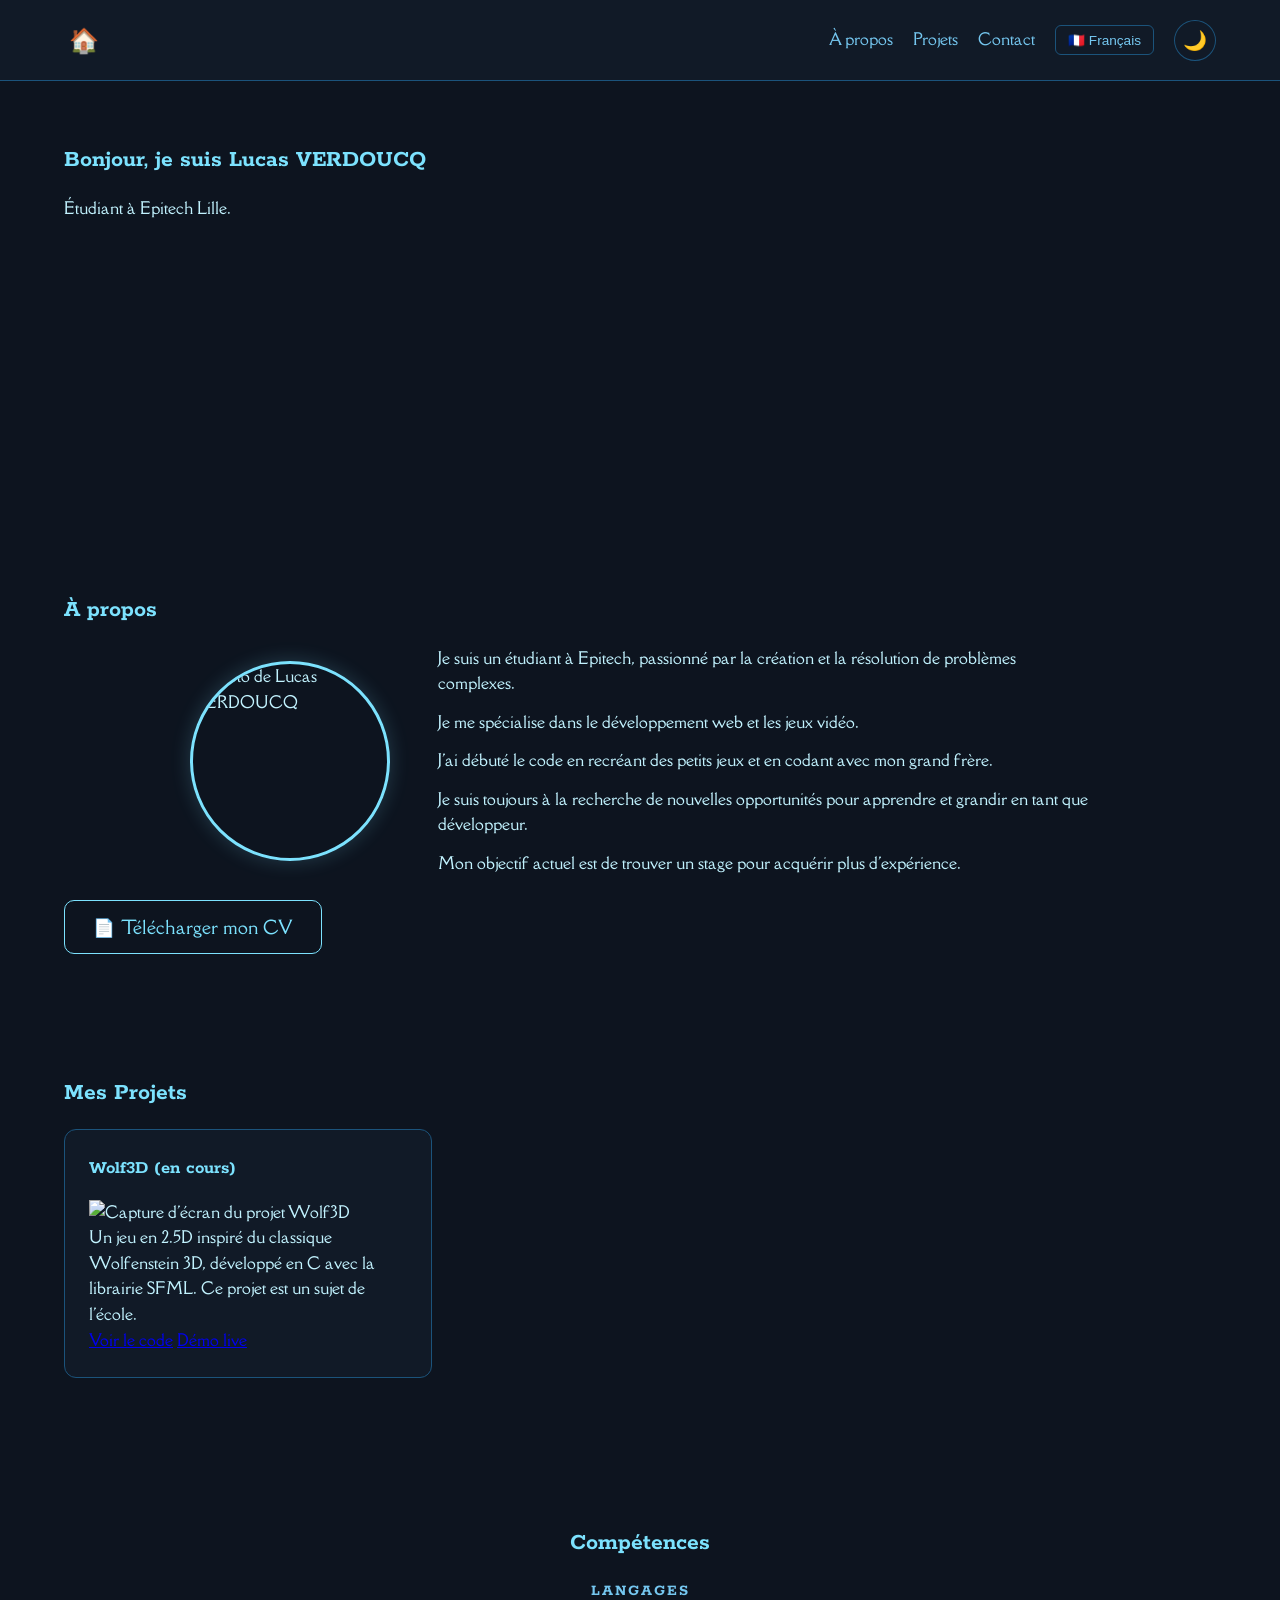
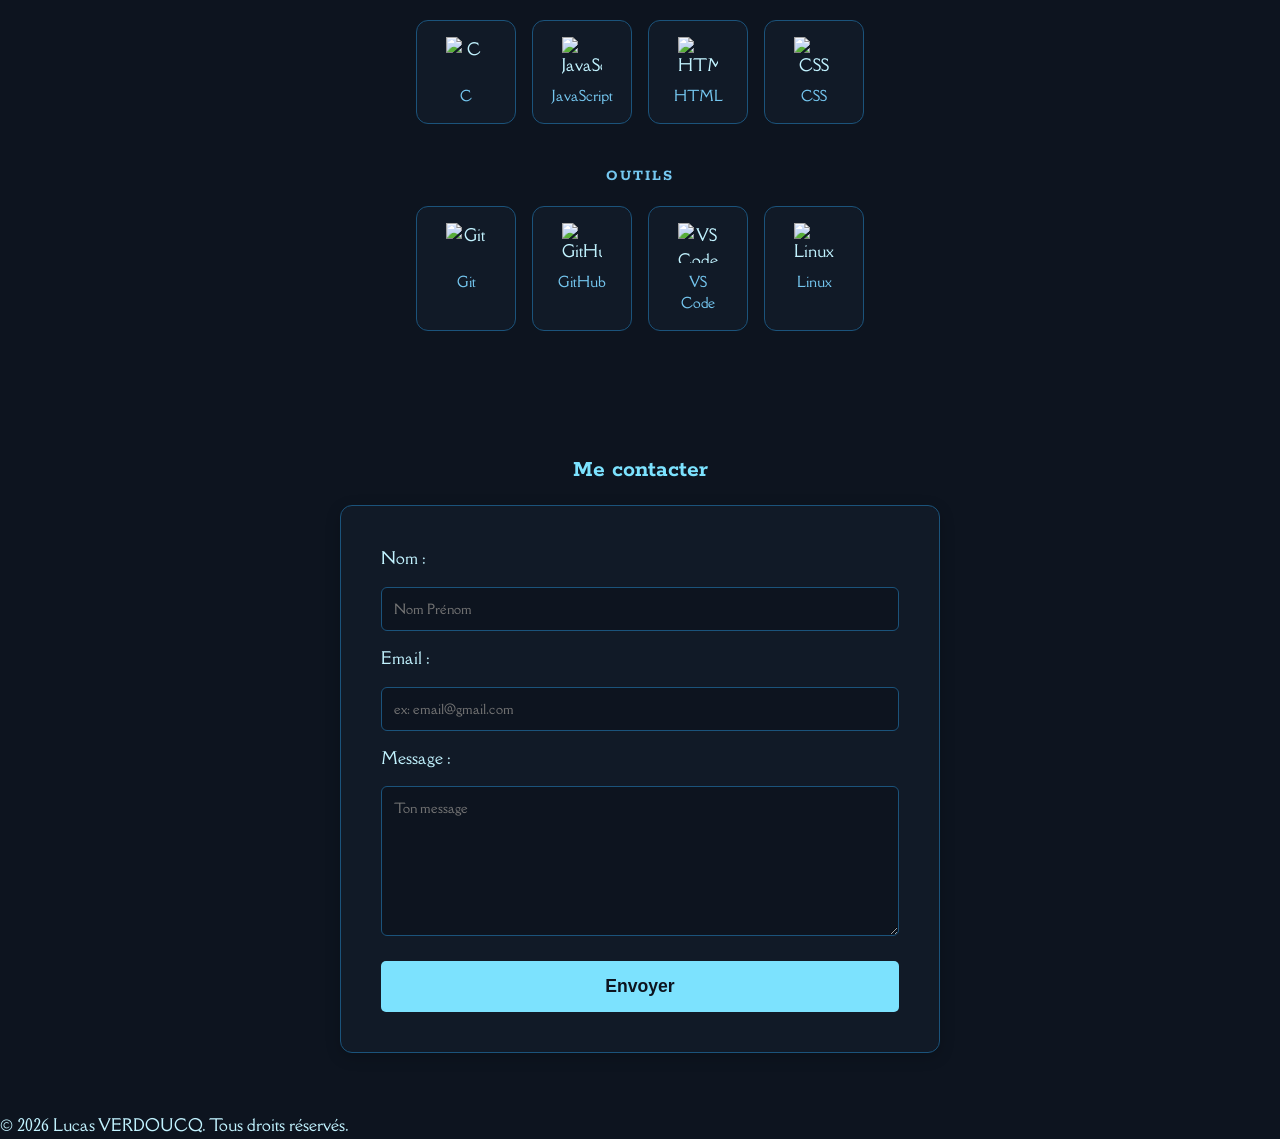
==== index.html @ 77188d15 "aadd:starter" ====
<!DOCTYPE html>
<html lang="fr">
<head>
    <!-- Google tag (gtag.js) -->
    <script async src="https://www.googletagmanager.com/gtag/js?id=G-W2Z23STJMG"></script>
    <script>
        window.dataLayer = window.dataLayer || [];
        function gtag(){dataLayer.push(arguments);}
        gtag('js', new Date());

        gtag('config', 'G-W2Z23STJMG');
    </script>
    <meta charset="UTF-8">
    <meta name="viewport" content="width=device-width, initial-scale=1.0">
    <title>Mon Portfolio | Développeur Web</title>
    <meta name="description" content="Découvrez mes projets de développement web et mon expertise.">
    
    <link rel="icon" type="image/svg+xml" href="assets/favicon.svg">
    <link rel="preconnect" href="https://fonts.googleapis.com">
    <link rel="preconnect" href="https://fonts.gstatic.com" crossorigin>
    <link href="https://fonts.googleapis.com/css2?family=Della+Respira&family=Rokkitt:wght@400;700&display=swap" rel="stylesheet">
    <link rel="stylesheet" href="css/style.css">
    

</head>
<body>
    <header>
        <div class="header-content">
            <a href="#" id="back-to-top-home" aria-label="Retour en haut">🏠</a>

            <nav>
                <ul>
                    <li><a href="#a-propos" data-i18n="nav.about">À propos</a></li>
                    <li><a href="#projets" data-i18n="nav.projects">Projets</a></li>
                    <li><a href="#contact" data-i18n="nav.contact">Contact</a></li>
                </ul>
            </nav>

            <button id="lang-toggle" aria-label="Changer la langue">🇬🇧 English</button>

            <button id="theme-toggle" aria-label="Changer le thème">
                <span class="icon-moon">🌙</span>
                <span class="icon-sun" style="display: none;">☀️</span>
            </button>
        </div>
    </header>

    <main>
        <section id="hero">
            <h1 data-i18n="hero.title">Bonjour, je suis Lucas VERDOUCQ</h1>
            <p data-i18n="hero.subtitle">Étudiant à Epitech Lille.</p>
        </section>

        <section id="a-propos">
            <h2 data-i18n="about.title">À propos</h2>
            <div class="about-container">
                <img src="assets/photo.jpg" alt="Photo de Lucas VERDOUCQ" class="about-photo">
                <div class="about-text">
                    <p data-i18n="about.p1">Je suis un étudiant à Epitech, passionné par la création et la résolution de problèmes complexes.</p>
                    <p data-i18n="about.p2">Je me spécialise dans le développement web et les jeux vidéo.</p>
                    <p data-i18n="about.p3">J'ai débuté le code en recréant des petits jeux et en codant avec mon grand frère.</p>
                    <p data-i18n="about.p4">Je suis toujours à la recherche de nouvelles opportunités pour apprendre et grandir en tant que développeur.</p>
                    <p data-i18n="about.p5">Mon objectif actuel est de trouver un stage pour acquérir plus d'expérience.</p>
                </div>
            </div>
            <a href="assets/CV_Lucas_VERDOUCQ.pdf" download class="btn-cv btn-cv--large">
                📄 <span data-i18n="nav.cv">Télécharger mon CV</span>
            </a>
        </section>

        <section id="projets">
            <h2 data-i18n="projects.title">Mes Projets</h2>
            <div class="projects-grid">
                <article>
                    <h3 data-i18n="projects.wolf.title">Wolf3D (en cours)</h3>
                    <img src="assets/projet1.webp" alt="Capture d'écran du projet Wolf3D">
                    <p data-i18n="projects.wolf.desc">Un jeu en 2.5D inspiré du classique Wolfenstein 3D, développé en C avec la librairie SFML. Ce projet est un sujet de l'école.</p>
                    <a href="#" data-i18n="projects.code">Voir le code</a>
                    <a href="#" data-i18n="projects.demo">Démo live</a>
                </article>
            </div>
        </section>

        <section id="competences">
            <h2 data-i18n="skills.title">Compétences</h2>
            <div class="skills-container">

                <div class="skills-category">
                    <h3 data-i18n="skills.languages">Langages</h3>
                    <div class="skills-grid">
                        <div class="skill-badge">
                            <img src="https://cdn.jsdelivr.net/gh/devicons/devicon/icons/c/c-original.svg" alt="C">
                            <span>C</span>
                        </div>
                        <div class="skill-badge">
                            <img src="https://cdn.jsdelivr.net/gh/devicons/devicon/icons/javascript/javascript-original.svg" alt="JavaScript">
                            <span>JavaScript</span>
                        </div>
                        <div class="skill-badge">
                            <img src="https://cdn.jsdelivr.net/gh/devicons/devicon/icons/html5/html5-original.svg" alt="HTML">
                            <span>HTML</span>
                        </div>
                        <div class="skill-badge">
                            <img src="https://cdn.jsdelivr.net/gh/devicons/devicon/icons/css3/css3-original.svg" alt="CSS">
                            <span>CSS</span>
                        </div>
                    </div>
                </div>

                <div class="skills-category">
                    <h3 data-i18n="skills.tools">Outils</h3>
                    <div class="skills-grid">
                        <div class="skill-badge">
                            <img src="https://cdn.jsdelivr.net/gh/devicons/devicon/icons/git/git-original.svg" alt="Git">
                            <span>Git</span>
                        </div>
                        <div class="skill-badge">
                            <img src="https://cdn.jsdelivr.net/gh/devicons/devicon/icons/github/github-original.svg" alt="GitHub">
                            <span>GitHub</span>
                        </div>
                        <div class="skill-badge">
                            <img src="https://cdn.jsdelivr.net/gh/devicons/devicon/icons/vscode/vscode-original.svg" alt="VS Code">
                            <span>VS Code</span>
                        </div>
                        <div class="skill-badge">
                            <img src="https://cdn.jsdelivr.net/gh/devicons/devicon/icons/linux/linux-original.svg" alt="Linux">
                            <span>Linux</span>
                        </div>
                    </div>
                </div>
            </div>
        </section>

        <section id="contact">
            <h2 data-i18n="contact.title">Me contacter</h2>
            <form action="https://formspree.io/f/xeepapga" method="POST">
                <label for="name" data-i18n="contact.name">Nom :</label>
                <input type="text" id="name" name="name" autocomplete="name"
                       data-i18n-placeholder="contact.namePlaceholder" placeholder="Nom Prénom" required>

                <label for="email" data-i18n="contact.email">Email :</label>
                <input type="email" id="email" name="email" autocomplete="email"
                       data-i18n-placeholder="contact.emailPlaceholder" placeholder="ex: email@gmail.com" required>

                <label for="message" data-i18n="contact.message">Message :</label>
                <textarea id="message" name="message"
                          data-i18n-placeholder="contact.messagePlaceholder" placeholder="Ton message" required></textarea>

                <input type="hidden" name="_next" value="html/merci.html">
                <input type="text" name="_gotcha" style="display:none">

                <button type="submit" data-i18n="contact.send">Envoyer</button>
            </form>
        </section>
    </main>

    <footer>
        <p data-i18n="footer">© 2026 Lucas VERDOUCQ. Tous droits réservés.</p>
    </footer>

    <script src="js/script.js"></script>
</body>
</html>
---- css/style.css ----
/* =========================================
   1. VARIABLES & THÈMES
   ========================================= */

/* Palette Dark (Par défaut) */
body {
    --app-background: #0D141F;
    --Subtle-Background: #111A27;
    --UI-element-background: #112840;
    --Hovered-UI-element-background: #113555;
    --Active-UI-element-background: #154467;
    --Subtle-borders-an-separators: #1B537B;
    --UI-element-border-focus-rings: #1F6692;
    --Hovered-UI-element-border: #197CAE;
    --Solid-background: #7CE2FE;
    --Hovered-solid-background: #A8EEFF;
    --Low-contrast-text: #75C7F0;
    --Hight-contrast-text: #C2F3FF;
    
    --transition: all 0.3s ease;
}

/* Palette Light */
body.light-theme {
    --app-background: #F9FEFF;
    --Subtle-Background: #F1FAFD;
    --UI-element-background: #E1F6FD;
    --Hovered-UI-element-background: #D1F0FA;
    --Active-UI-element-background: #BEE7F5;
    --Subtle-borders-an-separators: #A9DAED;
    --UI-element-border-focus-rings: #8DCAE3;
    --Hovered-UI-element-border: #60B3D7;
    --Solid-background: #7CE2FE;
    --Hovered-solid-background: #74DAF8;
    --Low-contrast-text: #00749E;
    --Hight-contrast-text: #1D3E56;
}

/* =========================================
   2. STYLES DE BASE (RESET)
   ========================================= */

/* ... Dans la section 2. STYLES DE BASE (RESET) ... */

* {
    margin: 0;
    padding: 0;
    box-sizing: border-box;
}

body {
    font-family: 'Della Respira', serif; 
    line-height: 1.6;
    background-color: var(--app-background);
    color: var(--Hight-contrast-text);
    transition: background-color var(--transition), color var(--transition);
}

h1, h2, h3 {
    font-family: 'Rokkitt', serif; 
    color: var(--Solid-background);
    margin-bottom: 1rem;
    font-weight: 700; /* On s'assure que les titres soient bien en gras */
}

/* Espacement global des sections pour remplacer les <p>.</p> */
section {
    padding: 60px 5%;
    min-height: 50vh; /* Garantit que chaque section prend au moins la moitié de l'écran */
}

/* Permet au scroll vers les ancres de ne pas être caché par le header */
section[id] {
    scroll-margin-top: 80px; 
}

/* =========================================
   3. HEADER & NAVIGATION
   ========================================= */

header {
    background: var(--Subtle-Background);
    padding: 1rem 5%;
    position: sticky;
    top: 0;
    z-index: 1000;
    border-bottom: 1px solid var(--Subtle-borders-an-separators);
    transition: background-color var(--transition), border-color var(--transition);
}

.header-content {
    display: flex;
    align-items: center;
    justify-content: flex-end; 
    gap: 20px;
}

#back-to-top-home {
    margin-right: auto; /* Pousse tout le reste vers la droite */
    text-decoration: none;
    font-size: 1.5rem;
    transition: var(--transition);
    padding: 5px;
}

#back-to-top-home:hover {
    transform: scale(1.2);
}

nav ul {
    display: flex;
    list-style: none;
}

nav ul li {
    margin-left: 20px;
}

nav ul li a {
    color: var(--Low-contrast-text);
    text-decoration: none;
    transition: var(--transition);
}

nav ul li a:hover {
    color: var(--Solid-background);
}

@media (max-width: 600px) {
    .header-content { flex-wrap: wrap; }
    nav ul { flex-wrap: wrap; justify-content: center; }
}

/* =========================================
   4. COMPOSANTS (Boutons, Cartes, Icônes)
   ========================================= */

/* Bouton Changement de Thème */
#theme-toggle {
    background: none;
    border: 1px solid var(--Subtle-borders-an-separators);
    padding: 8px;
    border-radius: 50%;
    cursor: pointer;
    font-size: 1.2rem;
    color: var(--Low-contrast-text);
    transition: var(--transition);
    display: flex;
    align-items: center;
    justify-content: center;
}

#theme-toggle:hover {
    background-color: var(--UI-element-background);
    border-color: var(--UI-element-border-focus-rings);
    color: var(--Solid-background);
}

body.light-theme .icon-moon { display: none !important; }
body.light-theme .icon-sun { display: block !important; }

/* Cartes de Projets */
article {
    background: var(--Subtle-Background);
    border: 1px solid var(--Subtle-borders-an-separators);
    border-radius: 12px;
    padding: 1.5rem;
    transition: var(--transition);
}

article:hover {
    background: var(--UI-element-background);
    border-color: var(--UI-element-border-focus-rings);
    transform: translateY(-5px);
}

.projects-grid {
    display: grid;
    grid-template-columns: repeat(auto-fill, minmax(300px, 1fr));
    gap: 1.5rem;
}

/* Formulaires et Boutons standards */
button[type="submit"] {
    background-color: var(--Solid-background);
    color: var(--app-background);
    border: none;
    padding: 10px 20px;
    border-radius: 5px;
    cursor: pointer;
    font-weight: bold;
    transition: var(--transition);
    margin-top: 15px;
}

button[type="submit"]:hover {
    background-color: var(--Hovered-solid-background);
}

/* =========================================
   5. ANIMATIONS (JavaScript)
   ========================================= */

.reveal {
    opacity: 0;
    transform: translateY(30px);
    transition: all 0.8s ease-out;
}

.reveal-visible {
    opacity: 1;
    transform: translateY(0);
}

/* =========================================
   6. SECTION CONTACT (Cadre et Formulaire)
   ========================================= */

/* On centre le contenu de la section contact */
#contact {
    display: flex;
    flex-direction: column;
    align-items: center; 
}

/* Le cadre autour du formulaire */
#contact form {
    background: var(--Subtle-Background);
    border: 1px solid var(--Subtle-borders-an-separators);
    border-radius: 12px;
    padding: 2.5rem;
    width: 100%;
    max-width: 600px; /* Empêche le cadre d'être trop large sur un grand écran */
    box-shadow: 0 4px 15px rgba(0, 0, 0, 0.2); /* Petite ombre pour faire ressortir le cadre */
    display: flex;
    flex-direction: column;
    gap: 15px; /* Crée un espace régulier entre chaque champ */
}

/* On en profite pour styliser les champs de texte pour qu'ils collent au thème */
#contact input, 
#contact textarea {
    width: 100%;
    padding: 12px;
    border-radius: 6px;
    border: 1px solid var(--Subtle-borders-an-separators);
    background-color: var(--app-background);
    color: var(--Hight-contrast-text);
    font-family: inherit; /* Utilise la police du body (Della Respira) */
    transition: var(--transition);
}

/* Effet quand on clique sur un champ pour écrire */
#contact input:focus, 
#contact textarea:focus {
    outline: none;
    border-color: var(--UI-element-border-focus-rings);
    background-color: var(--UI-element-background);
}

/* Ajustement spécifique pour la zone de message */
#contact textarea {
    min-height: 150px;
    resize: vertical; /* Permet à l'utilisateur d'agrandir la zone de texte uniquement de haut en bas */
}

/* On s'assure que le bouton prend toute la largeur du cadre */
#contact button[type="submit"] {
    width: 100%;
    margin-top: 10px;
    padding: 15px;
    font-size: 1.1rem;
}

/* =========================================
   7. SECTION À PROPOS
   ========================================= */

.about-container {
    display: flex;
    align-items: center;
    gap: 3rem;
    max-width: 900px;
    margin: 0 auto;
}

.about-photo {
    width: 200px;
    height: 200px;
    border-radius: 50%;
    object-fit: cover;
    border: 3px solid var(--Solid-background);
    flex-shrink: 0; /* Empêche la photo de rétrécir */
    box-shadow: 0 0 20px rgba(124, 226, 254, 0.2);
}

.about-text {
    display: flex;
    flex-direction: column;
    gap: 0.8rem;
}

/* Responsive : photo au-dessus du texte sur mobile */
@media (max-width: 600px) {
    .about-container {
        flex-direction: column;
        align-items: center;
        text-align: center;
    }
}

/* =========================================
   8. BOUTON CV
   ========================================= */

.btn-cv {
    display: inline-flex;
    align-items: center;
    gap: 6px;
    padding: 8px 16px;
    border-radius: 8px;
    border: 1px solid var(--Solid-background);
    color: var(--Solid-background);
    text-decoration: none;
    font-family: inherit;
    font-size: 0.9rem;
    transition: var(--transition);
    white-space: nowrap;
}

.btn-cv:hover {
    background-color: var(--Solid-background);
    color: var(--app-background);
}

/* Version grande pour le hero */
.btn-cv--large {
    margin-top: 1.5rem;
    padding: 12px 28px;
    font-size: 1.1rem;
    border-radius: 10px;
}

/* =========================================
   9. BARRE DE LANGUE
   ========================================= */

#lang-toggle {
    background: none;
    border: 1px solid var(--Subtle-borders-an-separators);
    border-radius: 6px;
    padding: 6px 12px;
    cursor: pointer;
    font-size: 0.85rem;
    color: var(--Low-contrast-text);
    transition: var(--transition);
    white-space: nowrap;
}

#lang-toggle:hover {
    background-color: var(--UI-element-background);
    border-color: var(--UI-element-border-focus-rings);
    color: var(--Solid-background);
}

/* =========================================
   10. SECTION COMPÉTENCES
   ========================================= */

#competences {
    text-align: center;
}

.skills-container {
    display: flex;
    flex-direction: column;
    gap: 2.5rem;
    max-width: 900px;
    margin: 0 auto;
}

.skills-category h3 {
    font-size: 1rem;
    color: var(--Low-contrast-text);
    text-transform: uppercase;
    letter-spacing: 2px;
    margin-bottom: 1rem;
}

.skills-grid {
    display: flex;
    flex-wrap: wrap;
    gap: 1rem;
    justify-content: center;
}

.skill-badge {
    display: flex;
    flex-direction: column;
    align-items: center;
    gap: 8px;
    background: var(--Subtle-Background);
    border: 1px solid var(--Subtle-borders-an-separators);
    border-radius: 12px;
    padding: 1rem 1.5rem;
    width: 100px;
    transition: var(--transition);
    cursor: default;
}

.skill-badge:hover {
    background: var(--UI-element-background);
    border-color: var(--Solid-background);
    transform: translateY(-4px);
    box-shadow: 0 0 15px rgba(124, 226, 254, 0.15);
}

.skill-badge img {
    width: 40px;
    height: 40px;
    object-fit: contain;
}

.skill-badge span {
    font-size: 0.85rem;
    color: var(--Low-contrast-text);
}

/* =========================================
   11. PAGE DE REMERCIEMENT
   ========================================= */

.thankyou-page {
    min-height: 100vh;
    display: flex;
    align-items: center;
    justify-content: center;
    padding: 2rem;
}

.thankyou-card {
    background: var(--Subtle-Background);
    border: 1px solid var(--Subtle-borders-an-separators);
    border-radius: 16px;
    padding: 3rem;
    max-width: 500px;
    width: 100%;
    text-align: center;
    display: flex;
    flex-direction: column;
    align-items: center;
    gap: 1.2rem;
    box-shadow: 0 4px 30px rgba(0, 0, 0, 0.2);
    animation: fadeInUp 0.6s ease-out;
}

.thankyou-icon {
    font-size: 3.5rem;
    animation: bounce 1s ease infinite alternate;
}

.thankyou-card h1 {
    font-size: 2rem;
}

.thankyou-card p {
    color: var(--Low-contrast-text);
    line-height: 1.7;
}

@keyframes fadeInUp {
    from { opacity: 0; transform: translateY(30px); }
    to   { opacity: 1; transform: translateY(0); }
}

@keyframes bounce {
    from { transform: translateY(0);   }
    to   { transform: translateY(-8px); }
}

/* =========================================
    SOURCES ET LIENS EXTERNES
   ========================================= */

/* font : realtime colors */
/* color : Radix colors */
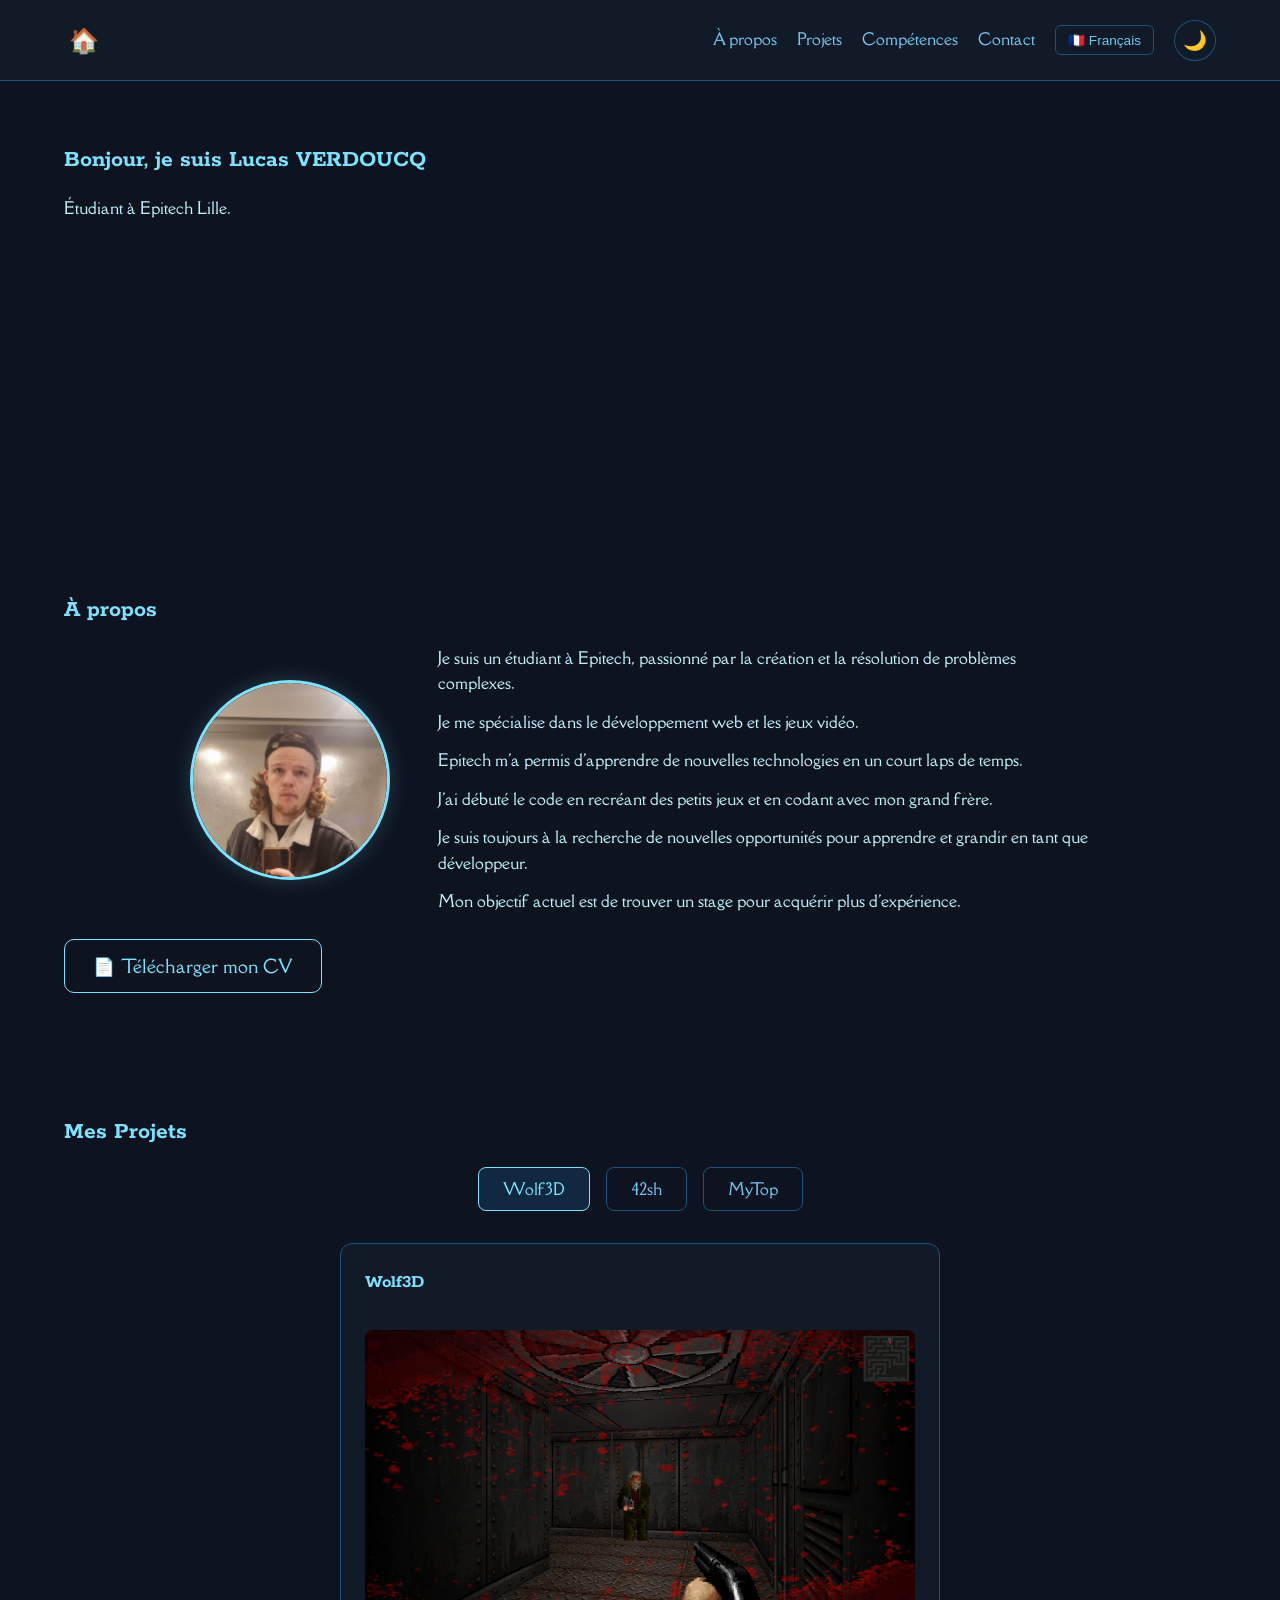
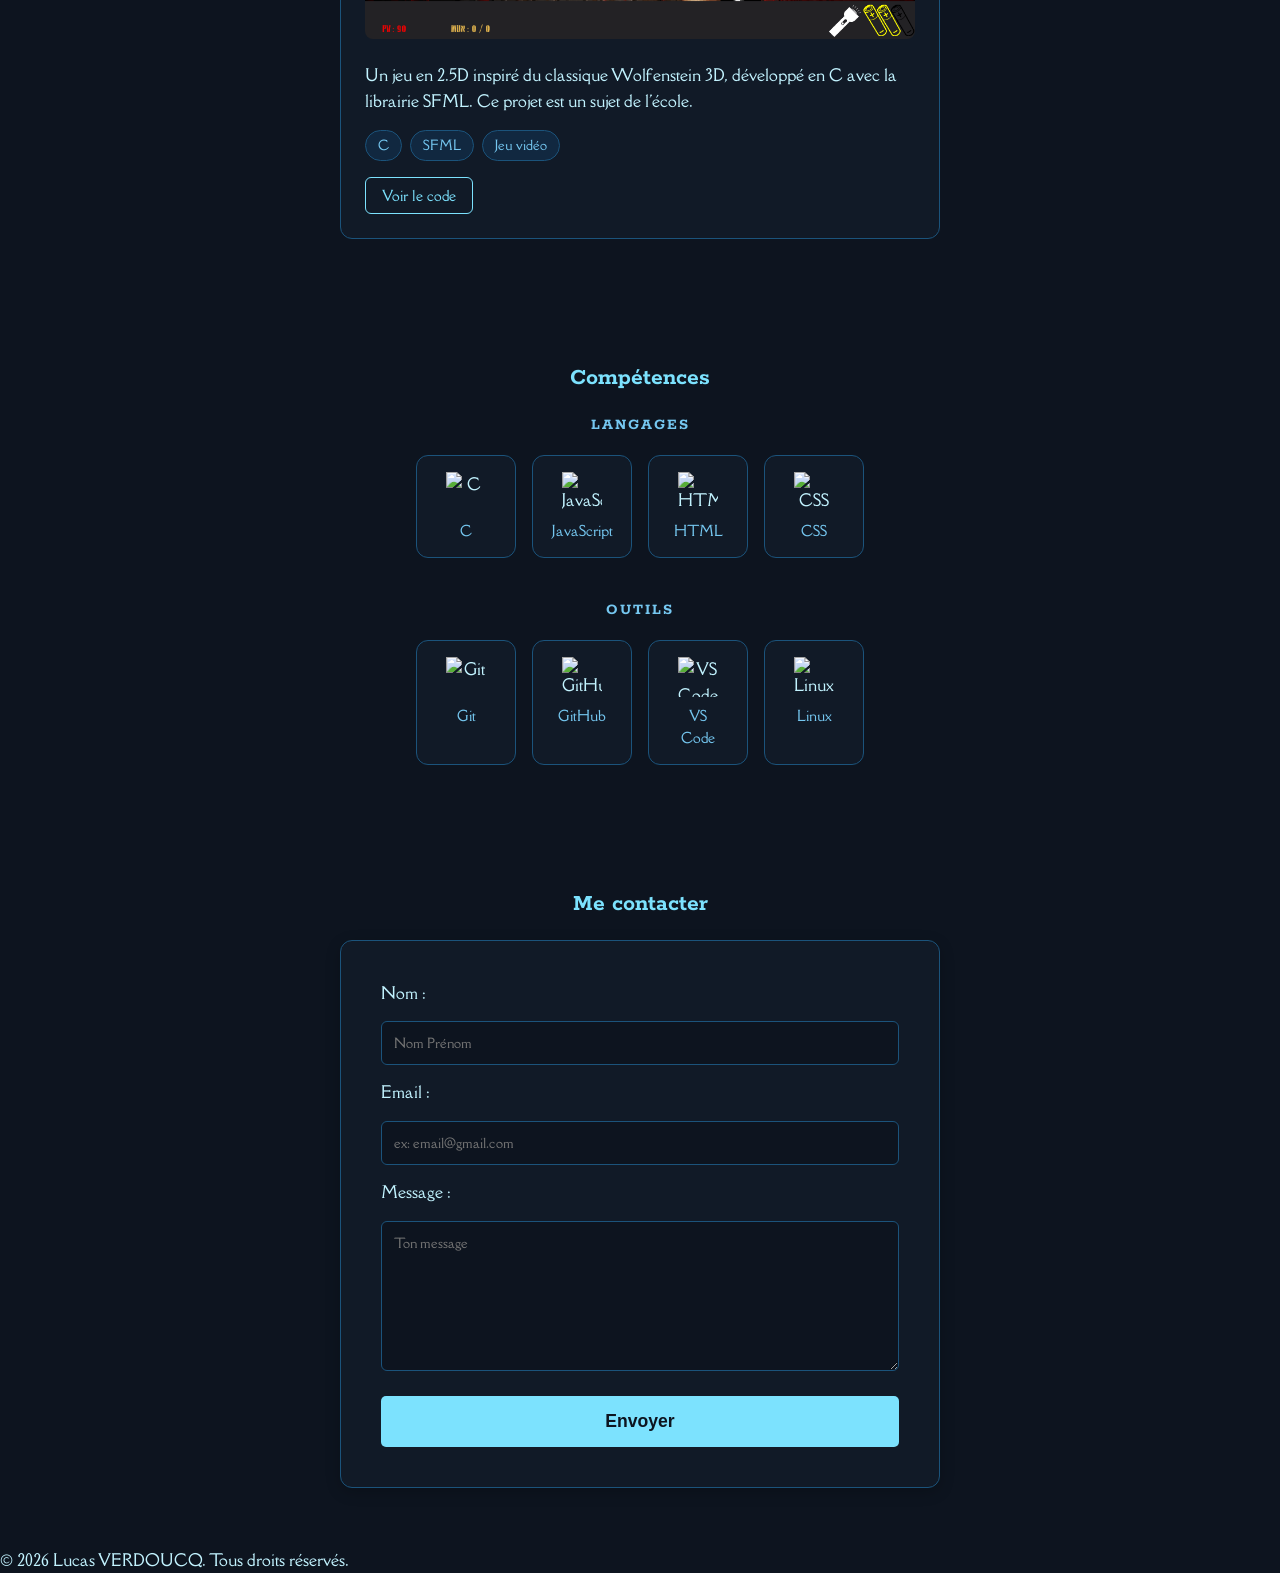
==== commit dd107a1d: "feat : add full push" ====
--- a/index.html
+++ b/index.html
@@ -1,90 +1,112 @@
 <!DOCTYPE html>
 <html lang="fr">
 <head>
-    <!-- Google tag (gtag.js) -->
     <script async src="https://www.googletagmanager.com/gtag/js?id=G-W2Z23STJMG"></script>
     <script>
         window.dataLayer = window.dataLayer || [];
         function gtag(){dataLayer.push(arguments);}
         gtag('js', new Date());
-
         gtag('config', 'G-W2Z23STJMG');
     </script>
     <meta charset="UTF-8">
     <meta name="viewport" content="width=device-width, initial-scale=1.0">
     <title>Mon Portfolio | Développeur Web</title>
     <meta name="description" content="Découvrez mes projets de développement web et mon expertise.">
-    
     <link rel="icon" type="image/svg+xml" href="assets/favicon.svg">
     <link rel="preconnect" href="https://fonts.googleapis.com">
     <link rel="preconnect" href="https://fonts.gstatic.com" crossorigin>
     <link href="https://fonts.googleapis.com/css2?family=Della+Respira&family=Rokkitt:wght@400;700&display=swap" rel="stylesheet">
     <link rel="stylesheet" href="css/style.css">
-    
-
 </head>
 <body>
     <header>
         <div class="header-content">
             <a href="#" id="back-to-top-home" aria-label="Retour en haut">🏠</a>
-
             <nav>
                 <ul>
                     <li><a href="#a-propos" data-i18n="nav.about">À propos</a></li>
                     <li><a href="#projets" data-i18n="nav.projects">Projets</a></li>
+                    <li><a href="#competences" data-i18n="nav.skills">Compétences</a></li>
                     <li><a href="#contact" data-i18n="nav.contact">Contact</a></li>
                 </ul>
             </nav>
-
             <button id="lang-toggle" aria-label="Changer la langue">🇬🇧 English</button>
-
             <button id="theme-toggle" aria-label="Changer le thème">
                 <span class="icon-moon">🌙</span>
                 <span class="icon-sun" style="display: none;">☀️</span>
             </button>
         </div>
     </header>
-
     <main>
         <section id="hero">
             <h1 data-i18n="hero.title">Bonjour, je suis Lucas VERDOUCQ</h1>
             <p data-i18n="hero.subtitle">Étudiant à Epitech Lille.</p>
         </section>
-
         <section id="a-propos">
             <h2 data-i18n="about.title">À propos</h2>
             <div class="about-container">
-                <img src="assets/photo.jpg" alt="Photo de Lucas VERDOUCQ" class="about-photo">
+                <img src="assets/profile.jpg" alt="Photo de Lucas VERDOUCQ" class="about-photo">
                 <div class="about-text">
                     <p data-i18n="about.p1">Je suis un étudiant à Epitech, passionné par la création et la résolution de problèmes complexes.</p>
                     <p data-i18n="about.p2">Je me spécialise dans le développement web et les jeux vidéo.</p>
-                    <p data-i18n="about.p3">J'ai débuté le code en recréant des petits jeux et en codant avec mon grand frère.</p>
-                    <p data-i18n="about.p4">Je suis toujours à la recherche de nouvelles opportunités pour apprendre et grandir en tant que développeur.</p>
-                    <p data-i18n="about.p5">Mon objectif actuel est de trouver un stage pour acquérir plus d'expérience.</p>
+                    <p data-i18n="about.p3">Epitech m'a permis d'apprendre de nouvelles technologies en un court laps de temps.</p>
+                    <p data-i18n="about.p4">J'ai débuté le code en recréant des petits jeux et en codant avec mon grand frère.</p>
+                    <p data-i18n="about.p5">Je suis toujours à la recherche de nouvelles opportunités pour apprendre et grandir en tant que développeur.</p>
+                    <p data-i18n="about.p6">Mon objectif actuel est de trouver un stage pour acquérir plus d'expérience.</p>
                 </div>
             </div>
             <a href="assets/CV_Lucas_VERDOUCQ.pdf" download class="btn-cv btn-cv--large">
                 📄 <span data-i18n="nav.cv">Télécharger mon CV</span>
             </a>
         </section>
-
         <section id="projets">
-            <h2 data-i18n="projects.title">Mes Projets</h2>
-            <div class="projects-grid">
-                <article>
-                    <h3 data-i18n="projects.wolf.title">Wolf3D (en cours)</h3>
-                    <img src="assets/projet1.webp" alt="Capture d'écran du projet Wolf3D">
-                    <p data-i18n="projects.wolf.desc">Un jeu en 2.5D inspiré du classique Wolfenstein 3D, développé en C avec la librairie SFML. Ce projet est un sujet de l'école.</p>
-                    <a href="#" data-i18n="projects.code">Voir le code</a>
-                    <a href="#" data-i18n="projects.demo">Démo live</a>
-                </article>
+    <h2 data-i18n="projects.title">Mes Projets</h2>
+    <div class="projects-menu">
+        <button class="project-tab active" data-project="wolf3d">Wolf3D</button>
+        <button class="project-tab" data-project="42sh">42sh</button>
+        <button class="project-tab" data-project="mytop">MyTop</button>
+    </div>
+    <div class="projects-display">
+        <article class="project-card active" id="project-wolf3d">
+            <h3 data-i18n="projects.wolf.title">Wolf3D</h3>
+            <img src="assets/screen/wolf3d_screen.png" alt="Capture d'écran du projet Wolf3D">
+            <p data-i18n="projects.wolf.desc">Un jeu en 2.5D inspiré du classique Wolfenstein 3D, développé en C avec la librairie SFML. Ce projet est un sujet de l'école.</p>
+            <div class="project-tags">
+                <span>C</span>
+                <span>SFML</span>
+                <span>Jeu vidéo</span>
             </div>
-        </section>
-
+            <div class="project-links">
+                <a href="https://github.com/Lucasverdoucq/Wolf3D" target="_blank" rel="noopener noreferrer" data-i18n="projects.code">Voir le code</a>
+            </div>
+        </article>
+        <article class="project-card" id="project-42sh">
+            <h3 data-i18n="projects.42sh.title">42sh</h3>
+            <img src="assets/screen/42sh_screen.png" alt="Capture d'écran du projet 42sh">
+            <p data-i18n="projects.42sh.desc">Un shell minimaliste développé en C, inspiré du shell de Unix. Ce projet est un sujet de l'école.</p>
+            <div class="project-tags">
+                <span>C</span>
+            </div>
+            <div class="project-links">
+                <a href="https://github.com/Lucasverdoucq/42sh" target="_blank" rel="noopener noreferrer" data-i18n="projects.code">Voir le code</a>
+            </div>
+        </article>
+        <article class="project-card" id="project-mytop">
+            <h3 data-i18n="projects.mytop.title">MyTop</h3>
+            <img src="assets/screen/mytop_screen.png" alt="Capture d'écran du projet MyTop">
+            <p data-i18n="projects.mytop.desc">Un gestionnaire de tâches en ligne de commande développé en C. Ce projet est un sujet de l'école.</p>
+            <div class="project-tags">
+                <span>C</span>
+            </div>
+            <div class="project-links">
+                <a href="https://github.com/Lucasverdoucq/mytop" target="_blank" rel="noopener noreferrer" data-i18n="projects.code">Voir le code</a>
+            </div>
+        </article>
+    </div>
+</section>
         <section id="competences">
             <h2 data-i18n="skills.title">Compétences</h2>
             <div class="skills-container">
-
                 <div class="skills-category">
                     <h3 data-i18n="skills.languages">Langages</h3>
                     <div class="skills-grid">
@@ -106,7 +128,6 @@
                         </div>
                     </div>
                 </div>
-
                 <div class="skills-category">
                     <h3 data-i18n="skills.tools">Outils</h3>
                     <div class="skills-grid">
@@ -130,34 +151,27 @@
                 </div>
             </div>
         </section>
-
         <section id="contact">
             <h2 data-i18n="contact.title">Me contacter</h2>
             <form action="https://formspree.io/f/xeepapga" method="POST">
                 <label for="name" data-i18n="contact.name">Nom :</label>
                 <input type="text" id="name" name="name" autocomplete="name"
                        data-i18n-placeholder="contact.namePlaceholder" placeholder="Nom Prénom" required>
-
                 <label for="email" data-i18n="contact.email">Email :</label>
                 <input type="email" id="email" name="email" autocomplete="email"
                        data-i18n-placeholder="contact.emailPlaceholder" placeholder="ex: email@gmail.com" required>
-
                 <label for="message" data-i18n="contact.message">Message :</label>
                 <textarea id="message" name="message"
                           data-i18n-placeholder="contact.messagePlaceholder" placeholder="Ton message" required></textarea>
-
                 <input type="hidden" name="_next" value="html/merci.html">
                 <input type="text" name="_gotcha" style="display:none">
-
                 <button type="submit" data-i18n="contact.send">Envoyer</button>
             </form>
         </section>
     </main>
-
     <footer>
         <p data-i18n="footer">© 2026 Lucas VERDOUCQ. Tous droits réservés.</p>
     </footer>
-
     <script src="js/script.js"></script>
 </body>
 </html>
--- a/css/style.css
+++ b/css/style.css
@@ -1,8 +1,4 @@
-/* =========================================
-   1. VARIABLES & THÈMES
-   ========================================= */
-
-/* Palette Dark (Par défaut) */
+/* 1. VARIABLES & THÈMES */
 body {
     --app-background: #0D141F;
     --Subtle-Background: #111A27;
@@ -19,8 +15,6 @@
     
     --transition: all 0.3s ease;
 }
-
-/* Palette Light */
 body.light-theme {
     --app-background: #F9FEFF;
     --Subtle-Background: #F1FAFD;
@@ -35,49 +29,33 @@
     --Low-contrast-text: #00749E;
     --Hight-contrast-text: #1D3E56;
 }
-
-/* =========================================
-   2. STYLES DE BASE (RESET)
-   ========================================= */
-
-/* ... Dans la section 2. STYLES DE BASE (RESET) ... */
-
+/* 2. STYLES DE BASE */
 * {
     margin: 0;
     padding: 0;
     box-sizing: border-box;
 }
-
 body {
     font-family: 'Della Respira', serif; 
     line-height: 1.6;
     background-color: var(--app-background);
     color: var(--Hight-contrast-text);
-    transition: background-color var(--transition), color var(--transition);
-}
-
+    transition: var(--transition);
+}
 h1, h2, h3 {
     font-family: 'Rokkitt', serif; 
     color: var(--Solid-background);
     margin-bottom: 1rem;
-    font-weight: 700; /* On s'assure que les titres soient bien en gras */
-}
-
-/* Espacement global des sections pour remplacer les <p>.</p> */
+    font-weight: 700;
+}
 section {
     padding: 60px 5%;
-    min-height: 50vh; /* Garantit que chaque section prend au moins la moitié de l'écran */
-}
-
-/* Permet au scroll vers les ancres de ne pas être caché par le header */
+    min-height: 50vh;
+}
 section[id] {
     scroll-margin-top: 80px; 
 }
-
-/* =========================================
-   3. HEADER & NAVIGATION
-   ========================================= */
-
+/* 3. HEADER & NAVIGATION */
 header {
     background: var(--Subtle-Background);
     padding: 1rem 5%;
@@ -87,55 +65,42 @@
     border-bottom: 1px solid var(--Subtle-borders-an-separators);
     transition: background-color var(--transition), border-color var(--transition);
 }
-
 .header-content {
     display: flex;
     align-items: center;
     justify-content: flex-end; 
     gap: 20px;
 }
-
 #back-to-top-home {
-    margin-right: auto; /* Pousse tout le reste vers la droite */
+    margin-right: auto;
     text-decoration: none;
     font-size: 1.5rem;
     transition: var(--transition);
     padding: 5px;
 }
-
 #back-to-top-home:hover {
     transform: scale(1.2);
 }
-
 nav ul {
     display: flex;
     list-style: none;
 }
-
 nav ul li {
     margin-left: 20px;
 }
-
 nav ul li a {
     color: var(--Low-contrast-text);
     text-decoration: none;
     transition: var(--transition);
 }
-
 nav ul li a:hover {
     color: var(--Solid-background);
 }
-
 @media (max-width: 600px) {
     .header-content { flex-wrap: wrap; }
     nav ul { flex-wrap: wrap; justify-content: center; }
 }
-
-/* =========================================
-   4. COMPOSANTS (Boutons, Cartes, Icônes)
-   ========================================= */
-
-/* Bouton Changement de Thème */
+/* 4. COMPOSANTS */
 #theme-toggle {
     background: none;
     border: 1px solid var(--Subtle-borders-an-separators);
@@ -149,17 +114,17 @@
     align-items: center;
     justify-content: center;
 }
-
 #theme-toggle:hover {
     background-color: var(--UI-element-background);
     border-color: var(--UI-element-border-focus-rings);
     color: var(--Solid-background);
 }
-
-body.light-theme .icon-moon { display: none !important; }
-body.light-theme .icon-sun { display: block !important; }
-
-/* Cartes de Projets */
+body.light-theme .icon-moon {
+    display: none !important;
+}
+body.light-theme .icon-sun {
+    display: block !important;
+}
 article {
     background: var(--Subtle-Background);
     border: 1px solid var(--Subtle-borders-an-separators);
@@ -167,20 +132,16 @@
     padding: 1.5rem;
     transition: var(--transition);
 }
-
 article:hover {
     background: var(--UI-element-background);
     border-color: var(--UI-element-border-focus-rings);
     transform: translateY(-5px);
 }
-
 .projects-grid {
     display: grid;
     grid-template-columns: repeat(auto-fill, minmax(300px, 1fr));
     gap: 1.5rem;
 }
-
-/* Formulaires et Boutons standards */
 button[type="submit"] {
     background-color: var(--Solid-background);
     color: var(--app-background);
@@ -192,52 +153,37 @@
     transition: var(--transition);
     margin-top: 15px;
 }
-
 button[type="submit"]:hover {
     background-color: var(--Hovered-solid-background);
 }
-
-/* =========================================
-   5. ANIMATIONS (JavaScript)
-   ========================================= */
-
+/* 5. ANIMATIONS */
 .reveal {
     opacity: 0;
     transform: translateY(30px);
     transition: all 0.8s ease-out;
 }
-
 .reveal-visible {
     opacity: 1;
     transform: translateY(0);
 }
-
-/* =========================================
-   6. SECTION CONTACT (Cadre et Formulaire)
-   ========================================= */
-
-/* On centre le contenu de la section contact */
+/* 6. SECTION CONTACT */
 #contact {
     display: flex;
     flex-direction: column;
     align-items: center; 
 }
-
-/* Le cadre autour du formulaire */
 #contact form {
     background: var(--Subtle-Background);
     border: 1px solid var(--Subtle-borders-an-separators);
     border-radius: 12px;
     padding: 2.5rem;
     width: 100%;
-    max-width: 600px; /* Empêche le cadre d'être trop large sur un grand écran */
-    box-shadow: 0 4px 15px rgba(0, 0, 0, 0.2); /* Petite ombre pour faire ressortir le cadre */
-    display: flex;
-    flex-direction: column;
-    gap: 15px; /* Crée un espace régulier entre chaque champ */
-}
-
-/* On en profite pour styliser les champs de texte pour qu'ils collent au thème */
+    max-width: 600px;
+    box-shadow: 0 4px 15px rgba(0, 0, 0, 0.2);
+    display: flex;
+    flex-direction: column;
+    gap: 15px;
+}
 #contact input, 
 #contact textarea {
     width: 100%;
@@ -246,36 +192,26 @@
     border: 1px solid var(--Subtle-borders-an-separators);
     background-color: var(--app-background);
     color: var(--Hight-contrast-text);
-    font-family: inherit; /* Utilise la police du body (Della Respira) */
-    transition: var(--transition);
-}
-
-/* Effet quand on clique sur un champ pour écrire */
+    font-family: inherit;
+    transition: var(--transition);
+}
 #contact input:focus, 
 #contact textarea:focus {
     outline: none;
     border-color: var(--UI-element-border-focus-rings);
     background-color: var(--UI-element-background);
 }
-
-/* Ajustement spécifique pour la zone de message */
 #contact textarea {
     min-height: 150px;
-    resize: vertical; /* Permet à l'utilisateur d'agrandir la zone de texte uniquement de haut en bas */
-}
-
-/* On s'assure que le bouton prend toute la largeur du cadre */
+    resize: vertical;
+}
 #contact button[type="submit"] {
     width: 100%;
     margin-top: 10px;
     padding: 15px;
     font-size: 1.1rem;
 }
-
-/* =========================================
-   7. SECTION À PROPOS
-   ========================================= */
-
+/* 7. SECTION À PROPOS */
 .about-container {
     display: flex;
     align-items: center;
@@ -283,24 +219,20 @@
     max-width: 900px;
     margin: 0 auto;
 }
-
 .about-photo {
     width: 200px;
     height: 200px;
     border-radius: 50%;
     object-fit: cover;
     border: 3px solid var(--Solid-background);
-    flex-shrink: 0; /* Empêche la photo de rétrécir */
+    flex-shrink: 0;
     box-shadow: 0 0 20px rgba(124, 226, 254, 0.2);
 }
-
 .about-text {
     display: flex;
     flex-direction: column;
     gap: 0.8rem;
 }
-
-/* Responsive : photo au-dessus du texte sur mobile */
 @media (max-width: 600px) {
     .about-container {
         flex-direction: column;
@@ -308,11 +240,7 @@
         text-align: center;
     }
 }
-
-/* =========================================
-   8. BOUTON CV
-   ========================================= */
-
+/* 8. BOUTON CV */
 .btn-cv {
     display: inline-flex;
     align-items: center;
@@ -327,24 +255,17 @@
     transition: var(--transition);
     white-space: nowrap;
 }
-
 .btn-cv:hover {
     background-color: var(--Solid-background);
     color: var(--app-background);
 }
-
-/* Version grande pour le hero */
 .btn-cv--large {
     margin-top: 1.5rem;
     padding: 12px 28px;
     font-size: 1.1rem;
     border-radius: 10px;
 }
-
-/* =========================================
-   9. BARRE DE LANGUE
-   ========================================= */
-
+/* 9. BARRE DE LANGUE */
 #lang-toggle {
     background: none;
     border: 1px solid var(--Subtle-borders-an-separators);
@@ -356,21 +277,15 @@
     transition: var(--transition);
     white-space: nowrap;
 }
-
 #lang-toggle:hover {
     background-color: var(--UI-element-background);
     border-color: var(--UI-element-border-focus-rings);
     color: var(--Solid-background);
 }
-
-/* =========================================
-   10. SECTION COMPÉTENCES
-   ========================================= */
-
+/* 10. SECTION COMPÉTENCES */
 #competences {
     text-align: center;
 }
-
 .skills-container {
     display: flex;
     flex-direction: column;
@@ -378,7 +293,6 @@
     max-width: 900px;
     margin: 0 auto;
 }
-
 .skills-category h3 {
     font-size: 1rem;
     color: var(--Low-contrast-text);
@@ -386,14 +300,12 @@
     letter-spacing: 2px;
     margin-bottom: 1rem;
 }
-
 .skills-grid {
     display: flex;
     flex-wrap: wrap;
     gap: 1rem;
     justify-content: center;
 }
-
 .skill-badge {
     display: flex;
     flex-direction: column;
@@ -407,29 +319,22 @@
     transition: var(--transition);
     cursor: default;
 }
-
 .skill-badge:hover {
     background: var(--UI-element-background);
     border-color: var(--Solid-background);
     transform: translateY(-4px);
     box-shadow: 0 0 15px rgba(124, 226, 254, 0.15);
 }
-
 .skill-badge img {
     width: 40px;
     height: 40px;
     object-fit: contain;
 }
-
 .skill-badge span {
     font-size: 0.85rem;
     color: var(--Low-contrast-text);
 }
-
-/* =========================================
-   11. PAGE DE REMERCIEMENT
-   ========================================= */
-
+/* 11. PAGE DE REMERCIEMENT */
 .thankyou-page {
     min-height: 100vh;
     display: flex;
@@ -437,7 +342,6 @@
     justify-content: center;
     padding: 2rem;
 }
-
 .thankyou-card {
     background: var(--Subtle-Background);
     border: 1px solid var(--Subtle-borders-an-separators);
@@ -453,34 +357,99 @@
     box-shadow: 0 4px 30px rgba(0, 0, 0, 0.2);
     animation: fadeInUp 0.6s ease-out;
 }
-
 .thankyou-icon {
     font-size: 3.5rem;
     animation: bounce 1s ease infinite alternate;
 }
-
 .thankyou-card h1 {
     font-size: 2rem;
 }
-
 .thankyou-card p {
     color: var(--Low-contrast-text);
     line-height: 1.7;
 }
-
 @keyframes fadeInUp {
     from { opacity: 0; transform: translateY(30px); }
     to   { opacity: 1; transform: translateY(0); }
 }
-
 @keyframes bounce {
     from { transform: translateY(0);   }
     to   { transform: translateY(-8px); }
 }
-
-/* =========================================
-    SOURCES ET LIENS EXTERNES
-   ========================================= */
-
+/* 12. SECTION PROJETS - MENU */
+.projects-menu {
+    display: flex;
+    justify-content: center;
+    gap: 1rem;
+    margin-bottom: 2rem;
+    flex-wrap: wrap;
+}
+.project-tab {
+    background: none;
+    border: 1px solid var(--Subtle-borders-an-separators);
+    border-radius: 8px;
+    padding: 10px 24px;
+    cursor: pointer;
+    font-family: inherit;
+    font-size: 1rem;
+    color: var(--Low-contrast-text);
+    transition: var(--transition);
+}
+.project-tab:hover {
+    background-color: var(--UI-element-background);
+    border-color: var(--UI-element-border-focus-rings);
+    color: var(--Solid-background);
+}
+.project-tab.active {
+    background-color: var(--UI-element-background);
+    border-color: var(--Solid-background);
+    color: var(--Solid-background);
+}
+.project-card {
+    display: none;
+    max-width: 600px;
+    margin: 0 auto;
+    animation: fadeInUp 0.4s ease-out;
+}
+.project-card.active {
+    display: block;
+}
+.project-card img {
+    width: 100%;
+    border-radius: 8px;
+    margin: 1rem 0;
+}
+.project-tags {
+    display: flex;
+    gap: 0.5rem;
+    flex-wrap: wrap;
+    margin: 1rem 0;
+}
+.project-tags span {
+    background: var(--UI-element-background);
+    border: 1px solid var(--Subtle-borders-an-separators);
+    border-radius: 20px;
+    padding: 4px 12px;
+    font-size: 0.8rem;
+    color: var(--Low-contrast-text);
+}
+.project-links {
+    display: flex;
+    gap: 1rem;
+    margin-top: 1rem;
+}
+.project-links a {
+    color: var(--Solid-background);
+    text-decoration: none;
+    border: 1px solid var(--Solid-background);
+    padding: 6px 16px;
+    border-radius: 6px;
+    font-size: 0.9rem;
+    transition: var(--transition);
+}
+.project-links a:hover {
+    background-color: var(--Solid-background);
+    color: var(--app-background);
+}
 /* font : realtime colors */
-/* color : Radix colors */
+/* color : Radix colors */
